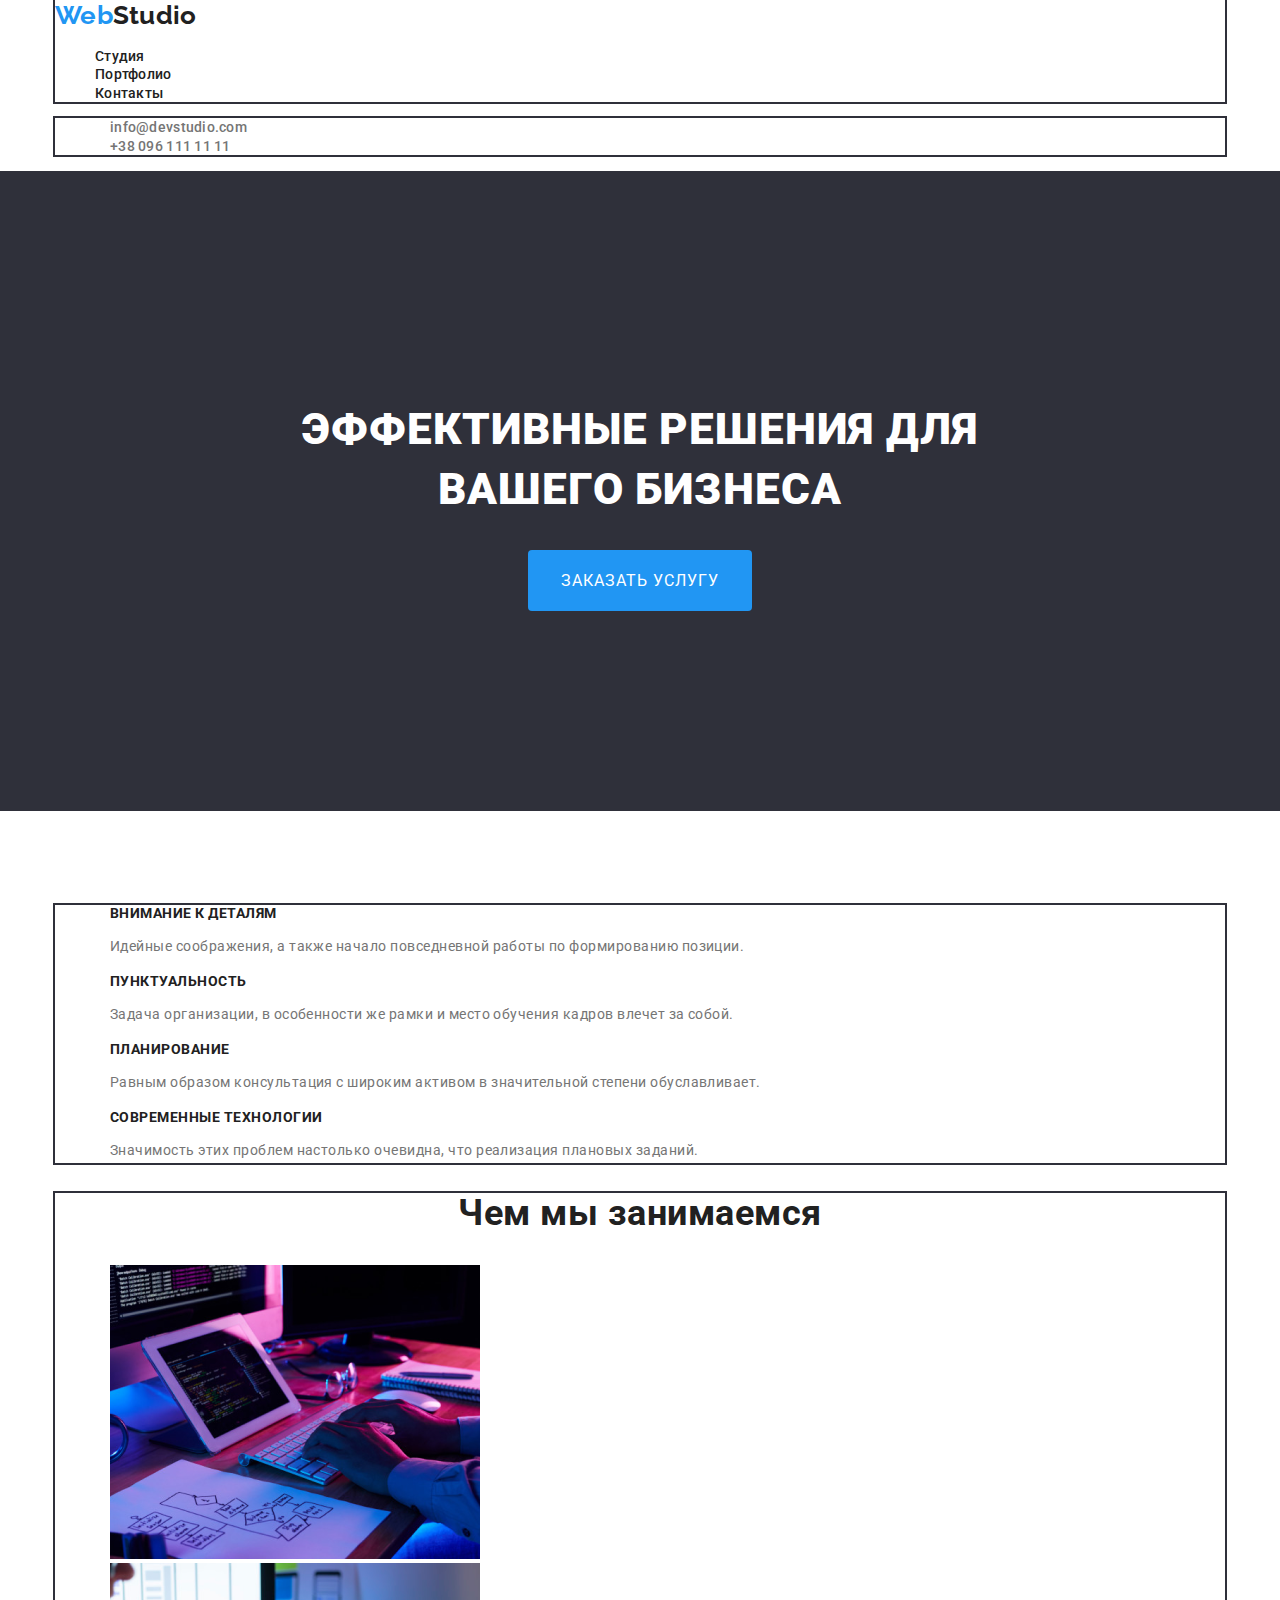
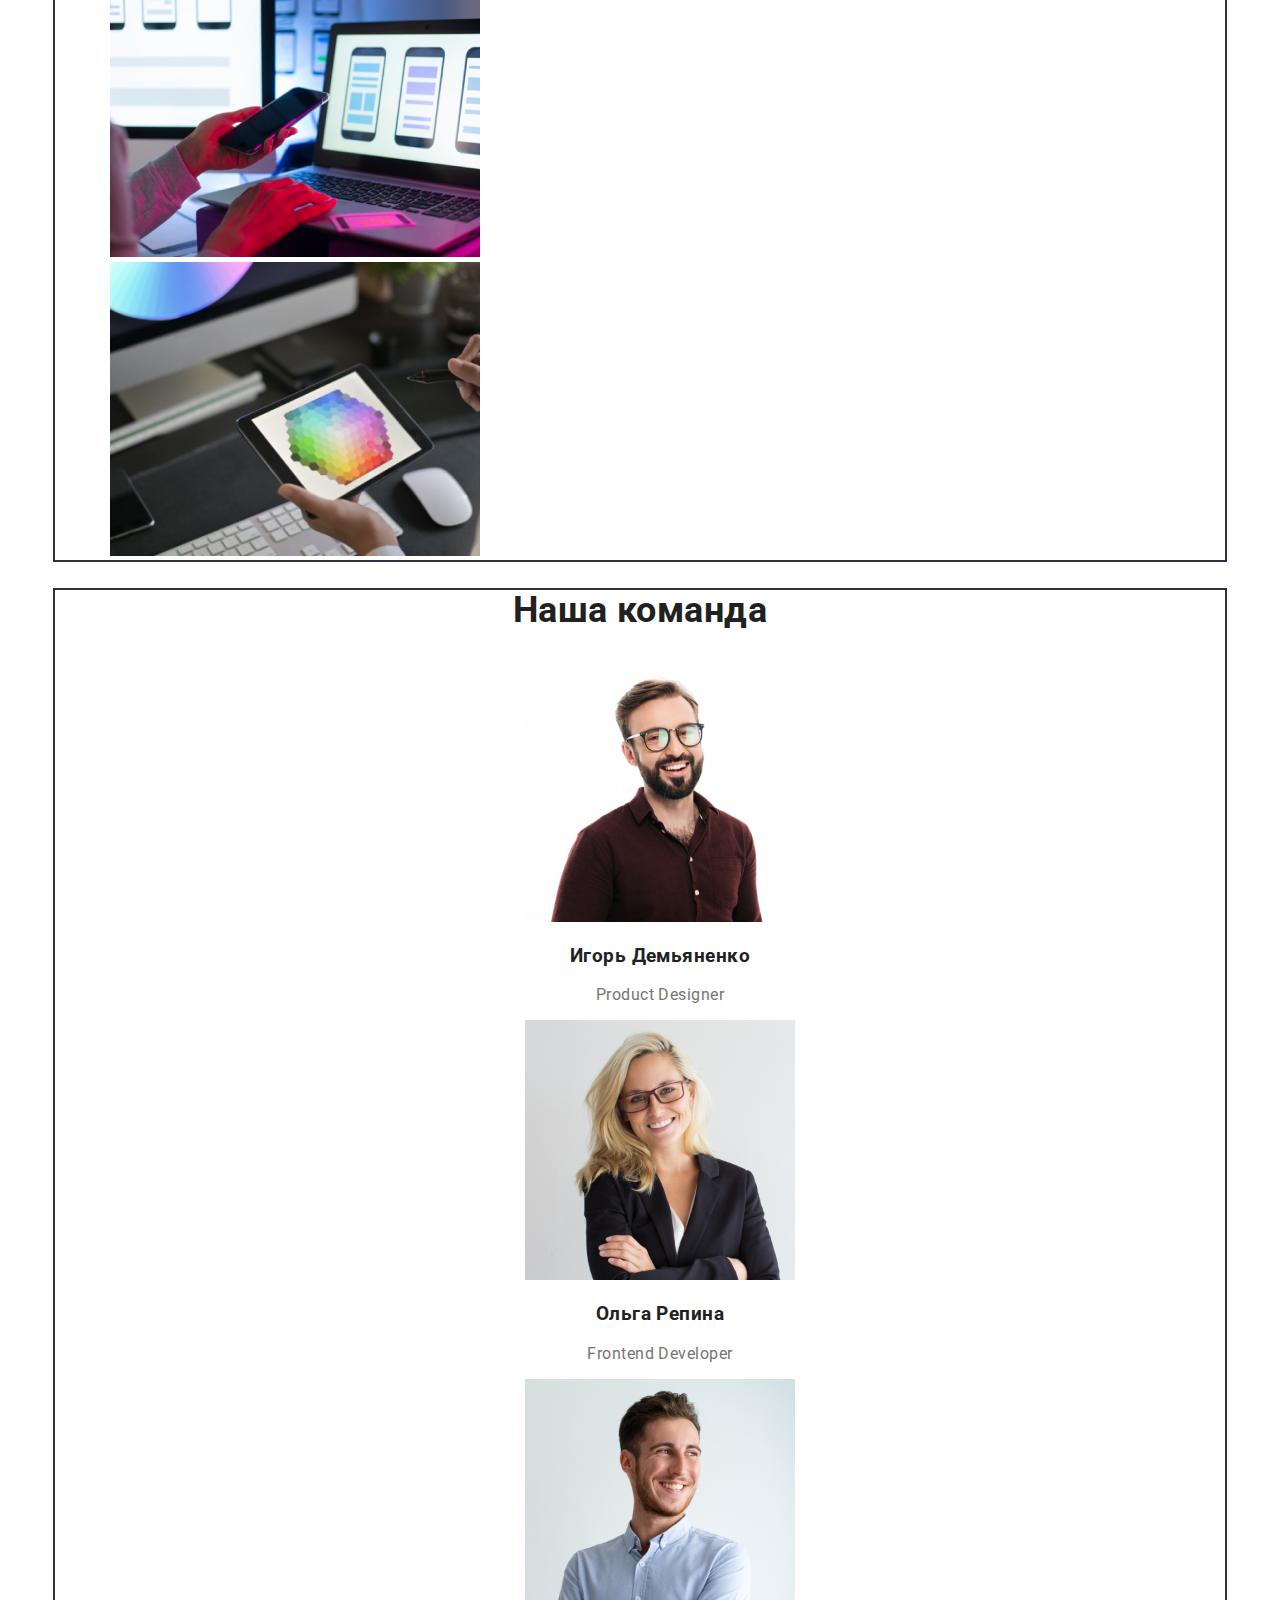
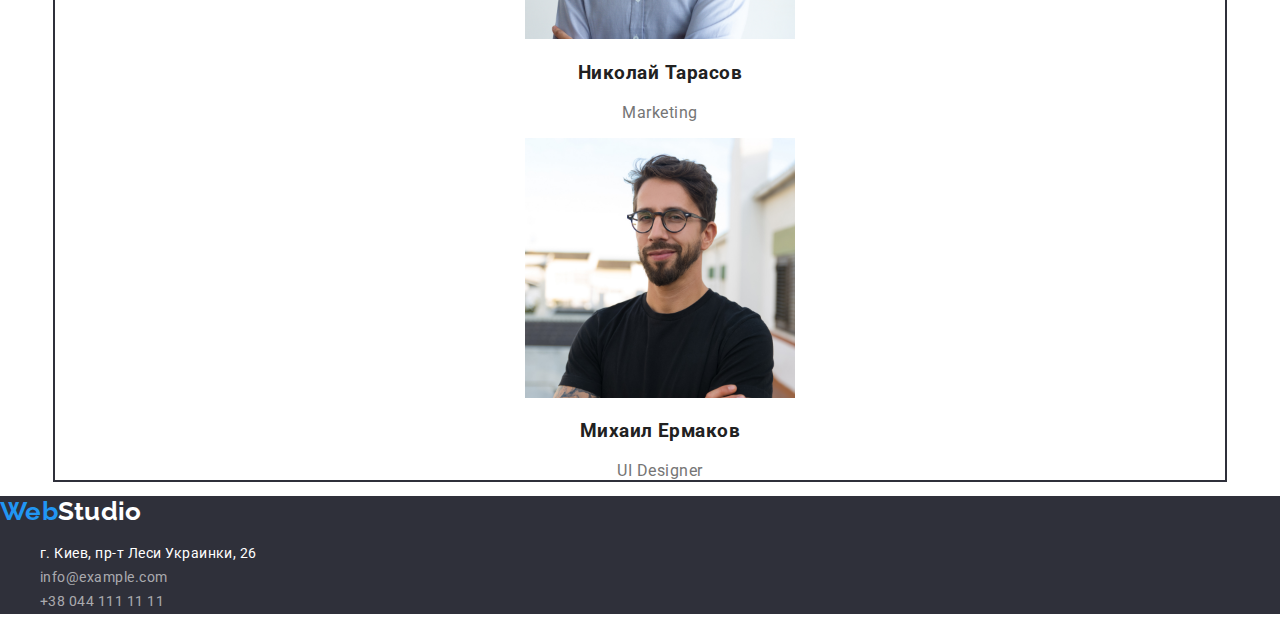
==== index.html @ 7bd79640 "драфт" ====
<!DOCTYPE html>
<html lang="ru">

<head>
  <meta charset="UTF-8" />
  <meta name="viewport" content="width=device-width, initial-scale=1.0" />
  <title>Main</title>
  <link href="https://fonts.googleapis.com/css2?family=Roboto:wght@400;500;700;900&display=swap" rel="stylesheet">
  <link href="https://fonts.googleapis.com/css2?family=Raleway:wght@700&display=swap" rel="stylesheet">
  <link rel="stylesheet"
    href="https://cdnjs.cloudflare.com/ajax/libs/modern-normalize/0.6.0/modern-normalize.min.css" />
  <link rel="stylesheet" href="./css/styles.css">
</head>

<body>
  <header>
    <nav class="header container">
      <a href="./index.html" class="link"><span class="logo">Web</span><span class="logo black-logo">Studio</span></a>
      <ul class="list">
        <li><a href="#Studio" class="link head-link">Студия</a></li>
        <li><a href="./Studio.html" class="link head-link">Портфолио</a></li>
        <li><a href="#Team" class="link head-link">Контакты</a></li>
      </ul>
    </nav>
    <!-- Контакты не входят в nav -->
    <div class="container">
      <ul class=" list">
        <li>
          <a href="mailto:info@devstudio.com" class="link address-link">info@devstudio.com</a>
        </li>
        <li>
          <a href="tel:+380961111111" class="link address-link">+38 096 111 11 11</a>
        </li>
      </ul>
    </div>

  </header>

  <main>

    <!--Герой-->
    <section class="hero">
      <h1 class="hero-title">Эффективные решения для вашего бизнеса </h1>
      <a href="" class="hero-button">Заказать услугу</a>
    </section>

    <!-- Cтудия -->
    <section id="Studio">
      <div class="container">
        <h2 hidden>Студия</h2>
        <ul class="list">
          <li>
            <h3 class="title">Внимание к деталям</h3>
            <p class="description">
              Идейные соображения, а также начало повседневной работы по
              формированию позиции.
            </p>
          </li>
          <li>
            <h3 class="title">Пунктуальность</h3>
            <p class="description">
              Задача организации, в особенности же рамки и место обучения кадров
              влечет за собой.
            </p>
          </li>
          <li>
            <h3 class="title">Планирование</h3>
            <p class="description">
              Равным образом консультация с широким активом в значительной
              степени обуславливает.
            </p>
          </li>
          <li>
            <h3 class="title">Современные технологии</h3>
            <p class="description">
              Значимость этих проблем настолько очевидна, что реализация
              плановых заданий.
            </p>
          </li>
        </ul>
      </div>
    </section>

    <!--Секция о нас-->
    <section id="Portfolio">
      <div class="container">
        <h2 class="section-title">Чем мы занимаемся</h2>
        <ul class="list">
          <li>
            <img src="./images/services/img-1.png" width="370" height="294" alt="Разметка" />
          </li>
          <li>
            <img src="./images/services/img-2.png" width="370" height="294" alt="Дизайн" />
          </li>
          <li>
            <img src="./images/services/img-3.png" width="370" height="294" alt="Подбор цвета" />
          </li>
        </ul>
      </div>
    </section>

    <!--Секция наша команда-->
    <section id="Team">
      <div class="container">
        <h2 class="section-title">Наша команда</h2>
        <ul class="list">
          <li class="team-item">
            <img src="./images/team/img-1.jpg" width="270" height="260" alt="" />
            <h3>Игорь Демьяненко</h3>
            <p class="team-item description">Product Designer</p>
          </li>
          <li class="team-item">
            <img src="./images/team/img-2.jpg" width="270" height="260" alt="" />
            <h3>Ольга Репина</h3>
            <p class="team-item description">Frontend Developer</p>
          </li>
          <li class="team-item">
            <img src="./images/team/img-3.jpg" width="270" height="260" alt="" />
            <h3>Николай Тарасов</h3>
            <p class="team-item description">Marketing</p>
          </li>
          <li class="team-item">
            <img src="./images/team/img-4.jpg" width="270" height="260" alt="" />
            <h3>Михаил Ермаков</h3>
            <p class="team-item description">UI Designer</p>
          </li>
        </ul>
      </div>
    </section>
  </main>
  <!--Секция подвал-->
  <footer class="footer">
    <a href="./Main.html" class="link"> <span class="logo">Web</span><span class="logo white-logo">Studio</span></a>
    <address>
      <ul class="list">
        <li class="footer-address">
          <a href="https://goo.gl/maps/mCpDXbgMNV3ADm6YA" class="footer footer-address" target="blank"
            rel="noopener noreferer">
            г. Киев, пр-т Леси Украинки, 26</a>
        </li>
        <li class="list"><a href="mailto:info@example.com" class="footer footer-contacts">info@example.com</a></li>
        <li class="list"><a href="tel:+380441111111" class="footer footer-contacts  ">+38 044 111 11 11</a></li>
      </ul>
    </address>
  </footer>
</body>

</html>
---- css/styles.css ----
html {
  box-sizing: border-box;
}

/* Используется для рещения всех соответсвий с системами */
*,
*::before,
*::after {
  box-sizing: inherit;
}

:root {
  --primary-text-black: #212121;
  --primary-text-gray: #757575;
  --text-accent: #2196f3;
  --white: #ffffff;
  --address-footer: rgba(255, 255, 255, 0.6);
  --background-hero: #2f303a;
}

body {
  font-family: Roboto;
  font-style: normal;
  font-weight: normal;
  letter-spacing: 0.03em;
  color: var(--primary-text-black);
}

.list {
  list-style: none;
}

.container {
  margin-left: auto;
  margin-right: auto;
  width: 1170px;
  padding-left: 15px;
  padding-right: 15px;
  outline: 2px solid var(--background-hero);
}

.header {
  padding-left: 0;
  padding-right: 0;
}

.logo {
  font-family: Raleway;
  color: var(--text-accent);
  font-weight: 700;
  font-size: 26px;
  line-height: 1.192;
}

.black-logo {
  color: var(--primary-text-black);
}

.white-logo {
  color: var(--white);
}

.link {
  font-weight: 500;
  font-size: 14px;
  line-height: 1.143;
  letter-spacing: 0.02em;
  text-decoration: none;
}

.link:hover,
.link:focus {
  color: var(--text-accent);
}

.head-link {
  color: var(--primary-text-black);
}

.address-link {
  color: var(--primary-text-gray);
}

.hero {
  color: var(--white);
  background-color: var(--background-hero);
  text-align: center;
  letter-spacing: 0.06em;
  text-transform: uppercase;
  margin-bottom: 94px;
  padding: 200px 220px;
  align-items: center;
}

.hero-title {
  font-weight: 900;
  font-size: 44px;
  line-height: 1.36;
}

.hero-button {
  display: inline-block;
  color: var(--white);
  background-color: var(--text-accent);
  font-weight: 700;
  font-size: 16px;
  font: inherit;
  line-height: 1.87;
  text-decoration: none;
  list-style-type: none;

  border-radius: 4px;
  padding: 15px 32px;
  min-width: 200px;
  border: 1px solid transparent;
}

.title {
  font-weight: 700;
  font-size: 14px;
  line-height: 1.143;
  text-transform: uppercase;
  color: var(--primary-text-black);
}

.section-title {
  font-weight: 700;
  font-size: 36px;
  line-height: 1.166;
  text-align: center;
  color: var(--primary-text-black);
}

.description {
  font-size: 14px;
  line-height: 1.71;
  color: var(--primary-text-gray);
}

.team-item {
  font-weight: 500;
  font-size: 16px;
  line-height: 1.187;

  text-align: center;
  color: var(--primary-text-black);
}

.team-item .description {
  font-weight: normal;
  color: var(--primary-text-gray);
}

.footer {
  font-size: 14px;
  line-height: 1.71;
  background-color: var(--background-hero);
  font-style: normal;
}

.footer-address {
  color: var(--white);
  text-decoration: none;
}

.footer-contacts {
  color: rgba(255, 255, 255, 0.6);
  text-decoration: none;
}
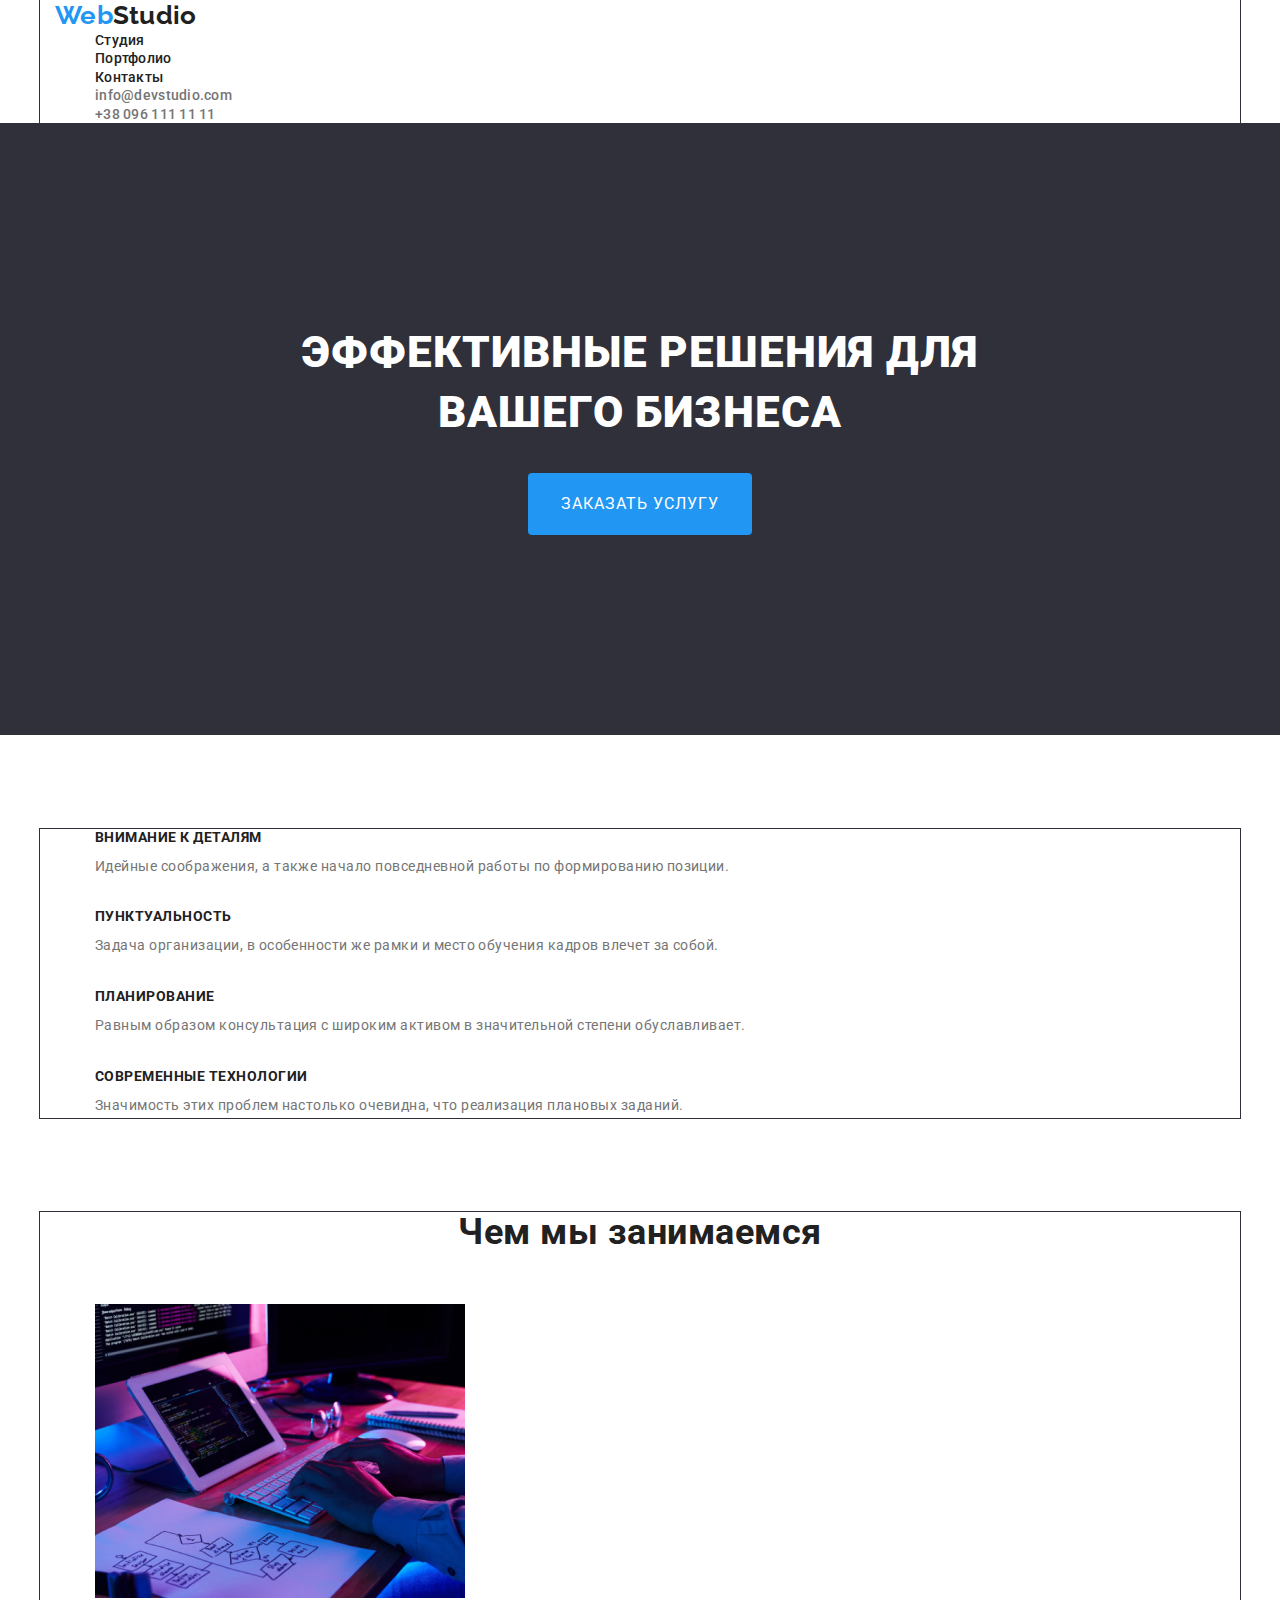
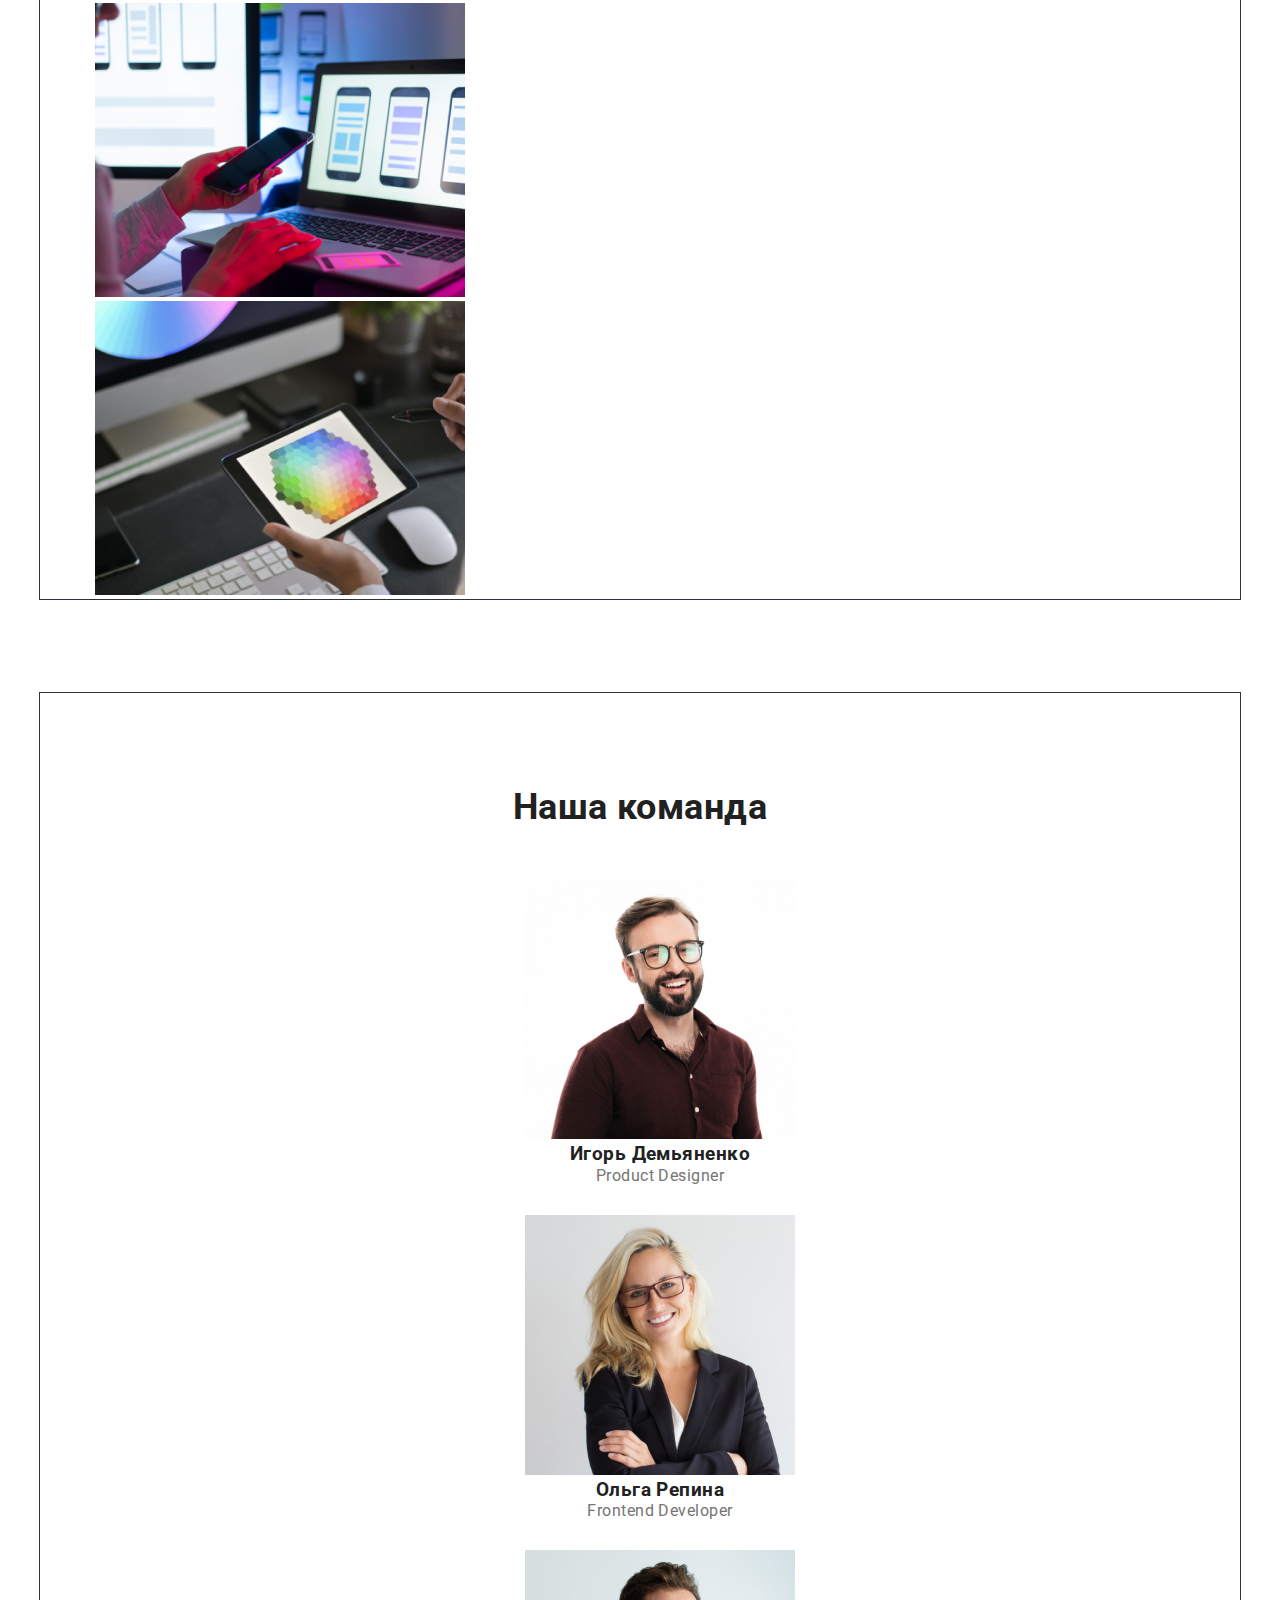
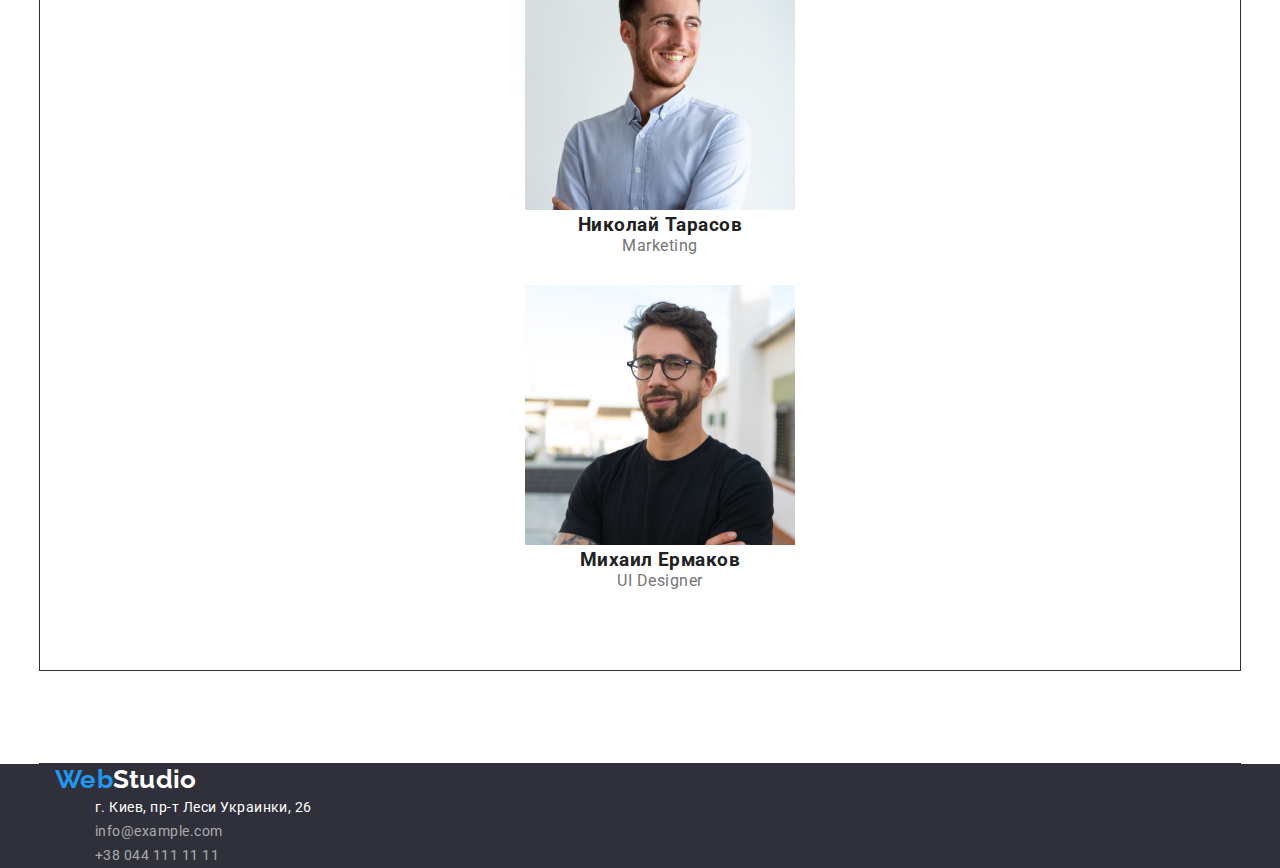
==== commit f30f5853: "блоки" ====
--- a/index.html
+++ b/index.html
@@ -5,8 +5,10 @@
   <meta charset="UTF-8" />
   <meta name="viewport" content="width=device-width, initial-scale=1.0" />
   <title>Main</title>
+
   <link href="https://fonts.googleapis.com/css2?family=Roboto:wght@400;500;700;900&display=swap" rel="stylesheet">
   <link href="https://fonts.googleapis.com/css2?family=Raleway:wght@700&display=swap" rel="stylesheet">
+
   <link rel="stylesheet"
     href="https://cdnjs.cloudflare.com/ajax/libs/modern-normalize/0.6.0/modern-normalize.min.css" />
   <link rel="stylesheet" href="./css/styles.css">
@@ -14,16 +16,15 @@
 
 <body>
   <header>
-    <nav class="header container">
-      <a href="./index.html" class="link"><span class="logo">Web</span><span class="logo black-logo">Studio</span></a>
-      <ul class="list">
-        <li><a href="#Studio" class="link head-link">Студия</a></li>
-        <li><a href="./Studio.html" class="link head-link">Портфолио</a></li>
-        <li><a href="#Team" class="link head-link">Контакты</a></li>
-      </ul>
-    </nav>
-    <!-- Контакты не входят в nav -->
     <div class="container">
+      <nav>
+        <a href="./index.html" class="link"><span class="logo">Web</span><span class="logo black-logo">Studio</span></a>
+        <ul class="list">
+          <li><a href="#Studio" class="link head-link">Студия</a></li>
+          <li><a href="./Studio.html" class="link head-link">Портфолио</a></li>
+          <li><a href="#Team" class="link head-link">Контакты</a></li>
+        </ul>
+      </nav>
       <ul class=" list">
         <li>
           <a href="mailto:info@devstudio.com" class="link address-link">info@devstudio.com</a>
@@ -33,44 +34,42 @@
         </li>
       </ul>
     </div>
-
   </header>
-
   <main>
 
     <!--Герой-->
-    <section class="hero">
+    <section class="section hero">
       <h1 class="hero-title">Эффективные решения для вашего бизнеса </h1>
       <a href="" class="hero-button">Заказать услугу</a>
     </section>
 
-    <!-- Cтудия -->
-    <section id="Studio">
+    <!-- Преимущства -->
+    <section id="Studio" class="section">
       <div class="container">
         <h2 hidden>Студия</h2>
         <ul class="list">
-          <li>
+          <li class="feature">
             <h3 class="title">Внимание к деталям</h3>
             <p class="description">
               Идейные соображения, а также начало повседневной работы по
               формированию позиции.
             </p>
           </li>
-          <li>
+          <li class="feature">
             <h3 class="title">Пунктуальность</h3>
             <p class="description">
               Задача организации, в особенности же рамки и место обучения кадров
               влечет за собой.
             </p>
           </li>
-          <li>
+          <li class="feature">
             <h3 class="title">Планирование</h3>
             <p class="description">
               Равным образом консультация с широким активом в значительной
               степени обуславливает.
             </p>
           </li>
-          <li>
+          <li class="feature">
             <h3 class="title">Современные технологии</h3>
             <p class="description">
               Значимость этих проблем настолько очевидна, что реализация
@@ -82,7 +81,7 @@
     </section>
 
     <!--Секция о нас-->
-    <section id="Portfolio">
+    <section id="Portfolio" class="section">
       <div class="container">
         <h2 class="section-title">Чем мы занимаемся</h2>
         <ul class="list">
@@ -100,10 +99,10 @@
     </section>
 
     <!--Секция наша команда-->
-    <section id="Team">
+    <section id="Team" class="section">
       <div class="container">
-        <h2 class="section-title">Наша команда</h2>
-        <ul class="list">
+        <h2 class="section-title team">Наша команда</h2>
+        <ul class="team-padding list">
           <li class="team-item">
             <img src="./images/team/img-1.jpg" width="270" height="260" alt="" />
             <h3>Игорь Демьяненко</h3>
@@ -130,18 +129,20 @@
   </main>
   <!--Секция подвал-->
   <footer class="footer">
-    <a href="./Main.html" class="link"> <span class="logo">Web</span><span class="logo white-logo">Studio</span></a>
-    <address>
-      <ul class="list">
-        <li class="footer-address">
-          <a href="https://goo.gl/maps/mCpDXbgMNV3ADm6YA" class="footer footer-address" target="blank"
-            rel="noopener noreferer">
-            г. Киев, пр-т Леси Украинки, 26</a>
-        </li>
-        <li class="list"><a href="mailto:info@example.com" class="footer footer-contacts">info@example.com</a></li>
-        <li class="list"><a href="tel:+380441111111" class="footer footer-contacts  ">+38 044 111 11 11</a></li>
-      </ul>
-    </address>
+    <div class="container">
+      <a href="./Main.html" class="link"> <span class="logo">Web</span><span class="logo white-logo">Studio</span></a>
+      <address>
+        <ul class="list">
+          <li class="footer-address">
+            <a href="https://goo.gl/maps/mCpDXbgMNV3ADm6YA" class="footer footer-address" target="blank"
+              rel="noopener noreferer">
+              г. Киев, пр-т Леси Украинки, 26</a>
+          </li>
+          <li class="list"><a href="mailto:info@example.com" class="footer footer-contacts">info@example.com</a></li>
+          <li class="list"><a href="tel:+380441111111" class="footer footer-contacts  ">+38 044 111 11 11</a></li>
+        </ul>
+      </address>
+    </div>
   </footer>
 </body>
 
--- a/css/styles.css
+++ b/css/styles.css
@@ -2,11 +2,22 @@
   box-sizing: border-box;
 }
 
-/* Используется для рещения всех соответсвий с системами */
 *,
 *::before,
 *::after {
   box-sizing: inherit;
+}
+
+h1,
+h2,
+h3,
+h4,
+h5,
+h6,
+ul,
+p,
+li {
+  margin: 0;
 }
 
 :root {
@@ -33,10 +44,10 @@
 .container {
   margin-left: auto;
   margin-right: auto;
-  width: 1170px;
+  width: 1200px;
   padding-left: 15px;
   padding-right: 15px;
-  outline: 2px solid var(--background-hero);
+  outline: 1px solid var(--background-hero);
 }
 
 .header {
@@ -79,6 +90,10 @@
 
 .address-link {
   color: var(--primary-text-gray);
+}
+
+.section {
+  margin-bottom: 94px;
 }
 
 .hero {
@@ -87,7 +102,6 @@
   text-align: center;
   letter-spacing: 0.06em;
   text-transform: uppercase;
-  margin-bottom: 94px;
   padding: 200px 220px;
   align-items: center;
 }
@@ -96,6 +110,7 @@
   font-weight: 900;
   font-size: 44px;
   line-height: 1.36;
+  margin-bottom: 30px;
 }
 
 .hero-button {
@@ -115,12 +130,41 @@
   border: 1px solid transparent;
 }
 
+/* Преимущества */
+
+.feature {
+  margin-bottom: 30px;
+}
+
+/* .feature-list {
+  display: flex;
+  flex-wrap: wrap;
+  margin: -40px -75px;
+}
+
+.feature-list .item {
+  width: 625px;
+  margin: 40px 75px;
+}
+
+.feature-list .title,
+.work-list .title {
+  margin-top: 0;
+  margin-bottom: 24px;
+  color: var(--title-text-color);
+
+  font-weight: 700;
+  font-size: 24px;
+  line-height: 1.5;
+} */
+
 .title {
   font-weight: 700;
   font-size: 14px;
   line-height: 1.143;
   text-transform: uppercase;
   color: var(--primary-text-black);
+  padding-bottom: 10px;
 }
 
 .section-title {
@@ -129,12 +173,22 @@
   line-height: 1.166;
   text-align: center;
   color: var(--primary-text-black);
+  margin-bottom: 50px;
 }
 
 .description {
   font-size: 14px;
   line-height: 1.71;
   color: var(--primary-text-gray);
+}
+
+/* Team */
+.team {
+  padding-top: 94px;
+}
+
+.team-padding {
+  padding-bottom: 50px;
 }
 
 .team-item {
@@ -144,6 +198,7 @@
 
   text-align: center;
   color: var(--primary-text-black);
+  margin-bottom: 30px;
 }
 
 .team-item .description {
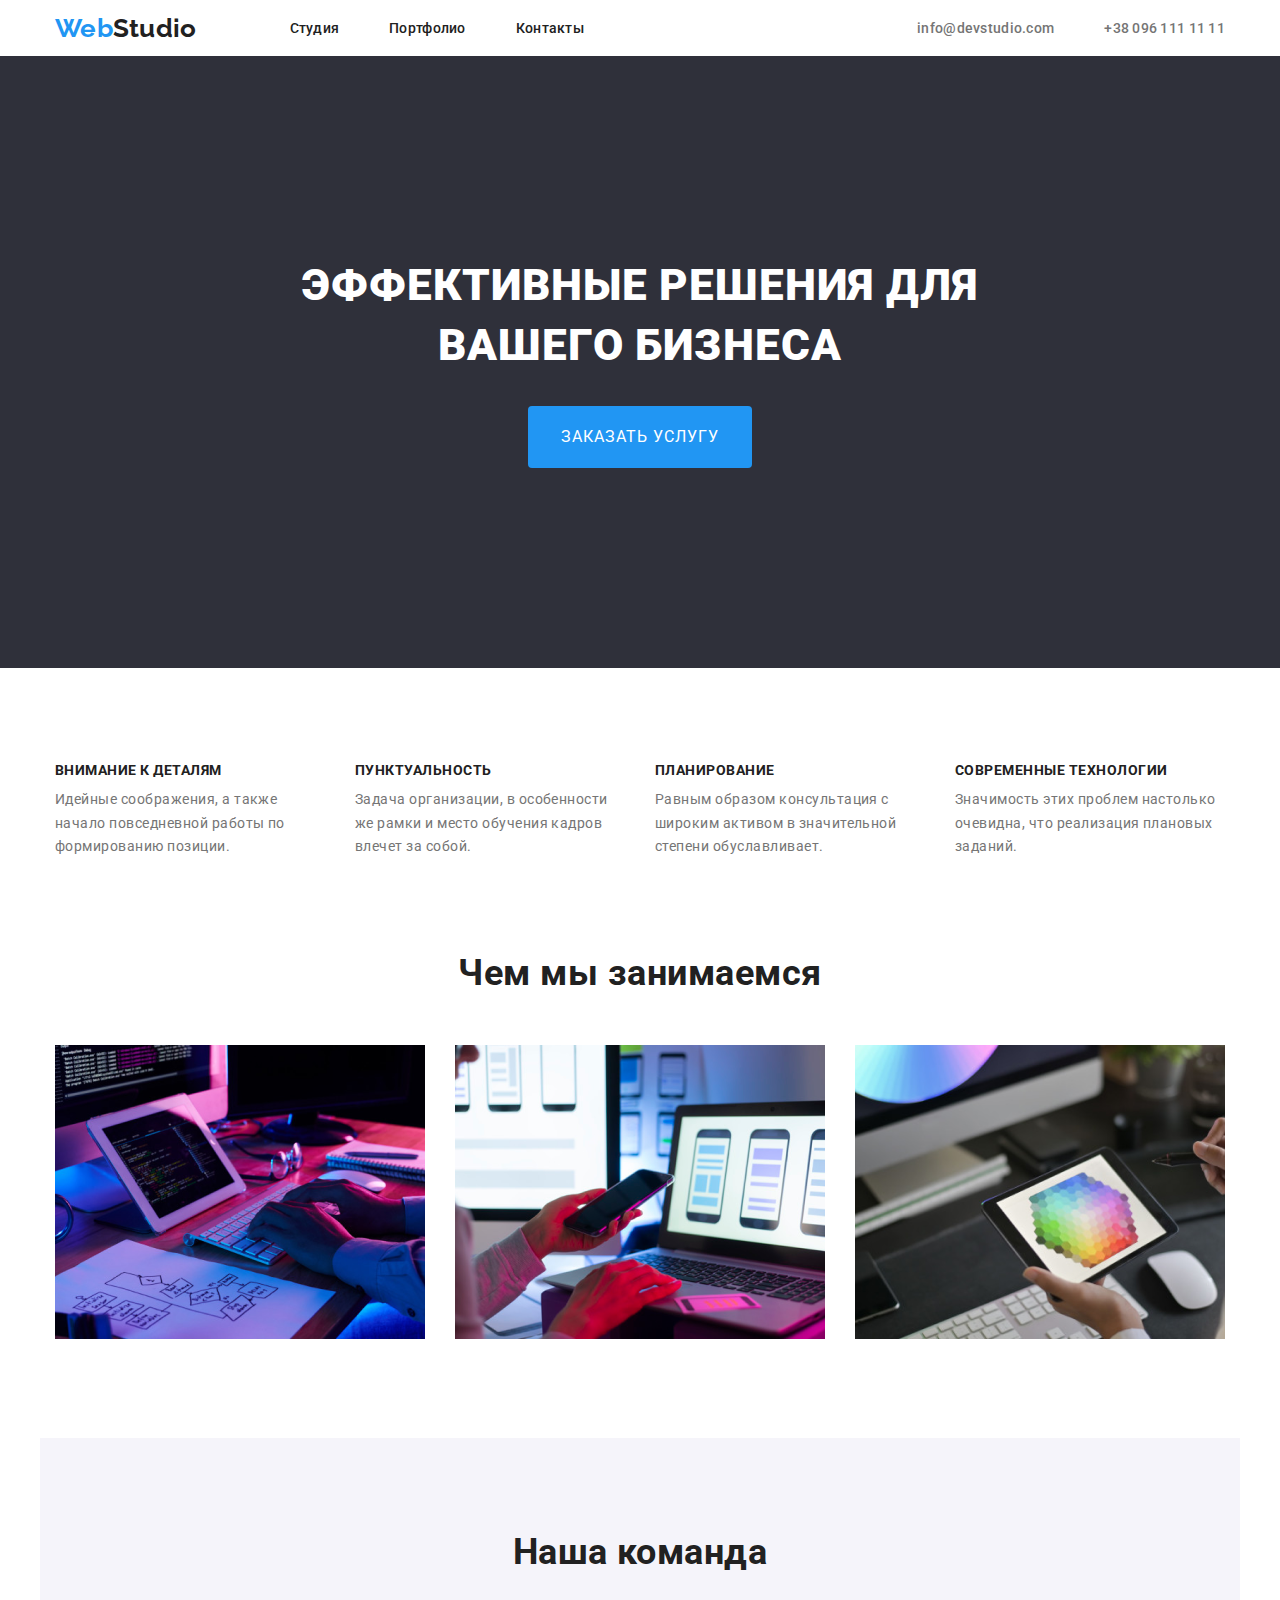
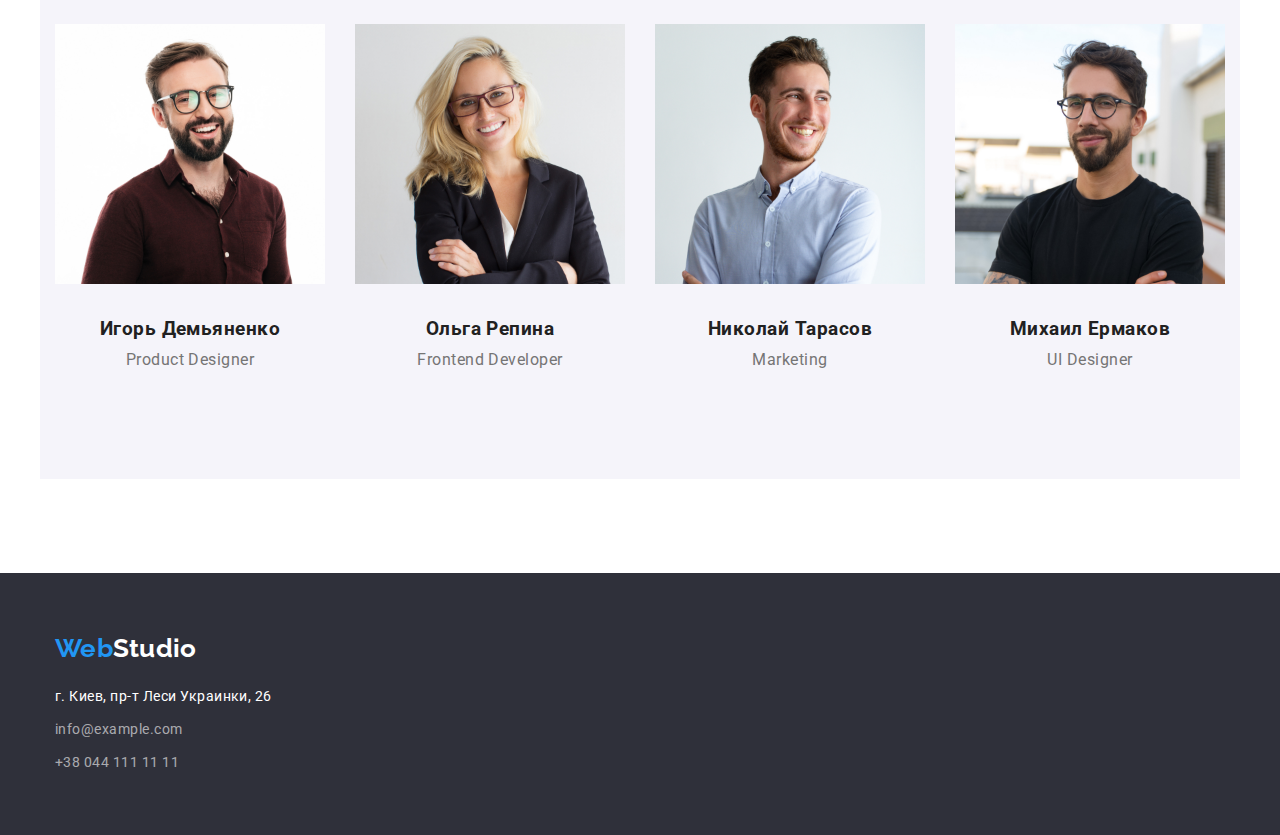
==== commit d60ee1d7: "Студия" ====
--- a/index.html
+++ b/index.html
@@ -16,20 +16,21 @@
 
 <body>
   <header>
-    <div class="container">
+    <div class="container main-nav">
       <nav>
-        <a href="./index.html" class="link"><span class="logo">Web</span><span class="logo black-logo">Studio</span></a>
-        <ul class="list">
-          <li><a href="#Studio" class="link head-link">Студия</a></li>
-          <li><a href="./Studio.html" class="link head-link">Портфолио</a></li>
-          <li><a href="#Team" class="link head-link">Контакты</a></li>
+        <ul class="site-nav list">
+          <li><a href="./index.html" class="link item"><span class="logo">Web</span><span
+                class="logo black-logo">Studio</span></a></li>
+          <li class="item"><a href="#Studio" class="link head-link">Студия</a></li>
+          <li class="item"><a href="./Studio.html" class="link head-link">Портфолио</a></li>
+          <li class="item"><a href="#Team" class="link head-link">Контакты</a></li>
         </ul>
       </nav>
-      <ul class=" list">
-        <li>
+      <ul class="contacts-nav list">
+        <li class="item">
           <a href="mailto:info@devstudio.com" class="link address-link">info@devstudio.com</a>
         </li>
-        <li>
+        <li class="item">
           <a href="tel:+380961111111" class="link address-link">+38 096 111 11 11</a>
         </li>
       </ul>
@@ -47,29 +48,29 @@
     <section id="Studio" class="section">
       <div class="container">
         <h2 hidden>Студия</h2>
-        <ul class="list">
-          <li class="feature">
+        <ul class="feature-list list">
+          <li class="item">
             <h3 class="title">Внимание к деталям</h3>
             <p class="description">
               Идейные соображения, а также начало повседневной работы по
               формированию позиции.
             </p>
           </li>
-          <li class="feature">
+          <li class="item">
             <h3 class="title">Пунктуальность</h3>
             <p class="description">
               Задача организации, в особенности же рамки и место обучения кадров
               влечет за собой.
             </p>
           </li>
-          <li class="feature">
+          <li class="item">
             <h3 class="title">Планирование</h3>
             <p class="description">
               Равным образом консультация с широким активом в значительной
               степени обуславливает.
             </p>
           </li>
-          <li class="feature">
+          <li class="item">
             <h3 class="title">Современные технологии</h3>
             <p class="description">
               Значимость этих проблем настолько очевидна, что реализация
@@ -84,14 +85,14 @@
     <section id="Portfolio" class="section">
       <div class="container">
         <h2 class="section-title">Чем мы занимаемся</h2>
-        <ul class="list">
-          <li>
+        <ul class="portfolio list">
+          <li class="item">
             <img src="./images/services/img-1.png" width="370" height="294" alt="Разметка" />
           </li>
-          <li>
+          <li class="item">
             <img src="./images/services/img-2.png" width="370" height="294" alt="Дизайн" />
           </li>
-          <li>
+          <li class="item">
             <img src="./images/services/img-3.png" width="370" height="294" alt="Подбор цвета" />
           </li>
         </ul>
@@ -100,27 +101,27 @@
 
     <!--Секция наша команда-->
     <section id="Team" class="section">
-      <div class="container">
+      <div class="container background-team">
         <h2 class="section-title team">Наша команда</h2>
         <ul class="team-padding list">
           <li class="team-item">
             <img src="./images/team/img-1.jpg" width="270" height="260" alt="" />
-            <h3>Игорь Демьяненко</h3>
+            <h3 class="team-name">Игорь Демьяненко</h3>
             <p class="team-item description">Product Designer</p>
           </li>
           <li class="team-item">
             <img src="./images/team/img-2.jpg" width="270" height="260" alt="" />
-            <h3>Ольга Репина</h3>
+            <h3 class="team-name">Ольга Репина</h3>
             <p class="team-item description">Frontend Developer</p>
           </li>
           <li class="team-item">
             <img src="./images/team/img-3.jpg" width="270" height="260" alt="" />
-            <h3>Николай Тарасов</h3>
+            <h3 class="team-name">Николай Тарасов</h3>
             <p class="team-item description">Marketing</p>
           </li>
           <li class="team-item">
             <img src="./images/team/img-4.jpg" width="270" height="260" alt="" />
-            <h3>Михаил Ермаков</h3>
+            <h3 class="team-name">Михаил Ермаков</h3>
             <p class="team-item description">UI Designer</p>
           </li>
         </ul>
@@ -129,17 +130,18 @@
   </main>
   <!--Секция подвал-->
   <footer class="footer">
-    <div class="container">
-      <a href="./Main.html" class="link"> <span class="logo">Web</span><span class="logo white-logo">Studio</span></a>
+    <div class="div-footer container">
+      <a href="./index.html" class="link"> <span class="logo">Web</span><span class="logo white-logo">Studio</span></a>
       <address>
-        <ul class="list">
-          <li class="footer-address">
+        <ul class="footer-address list">
+          <li class="item">
             <a href="https://goo.gl/maps/mCpDXbgMNV3ADm6YA" class="footer footer-address" target="blank"
               rel="noopener noreferer">
               г. Киев, пр-т Леси Украинки, 26</a>
           </li>
-          <li class="list"><a href="mailto:info@example.com" class="footer footer-contacts">info@example.com</a></li>
-          <li class="list"><a href="tel:+380441111111" class="footer footer-contacts  ">+38 044 111 11 11</a></li>
+          <li class="item"><a href="mailto:info@example.com" class="footer footer-contacts">info@example.com</a></li>
+          <li class="item"><a href="tel:+380441111111" class="footer footer-contacts  ">+38 044 111 11
+              11</a></li>
         </ul>
       </address>
     </div>
--- a/css/styles.css
+++ b/css/styles.css
@@ -27,6 +27,7 @@
   --white: #ffffff;
   --address-footer: rgba(255, 255, 255, 0.6);
   --background-hero: #2f303a;
+  --background-team: #f5f4fa;
 }
 
 body {
@@ -39,6 +40,8 @@
 
 .list {
   list-style: none;
+  padding: 0;
+  margin: 0;
 }
 
 .container {
@@ -47,7 +50,37 @@
   width: 1200px;
   padding-left: 15px;
   padding-right: 15px;
-  outline: 1px solid var(--background-hero);
+  /* outline: 1px solid var(--background-hero); */
+}
+
+.main-nav {
+  display: flex;
+  align-items: center;
+}
+
+.site-nav {
+  display: flex;
+  align-items: center;
+}
+
+/* только первый */
+.site-nav .item:first-child {
+  margin-right: 93px;
+}
+
+/* всем кроме последнего */
+.site-nav .item:not(:last-child) {
+  margin-right: 50px;
+}
+
+.contacts-nav {
+  display: flex;
+  margin-left: auto;
+}
+
+/* всем кроме первого  */
+.contacts-nav .item + .item {
+  margin-left: 50px;
 }
 
 .header {
@@ -85,6 +118,10 @@
 }
 
 .head-link {
+  display: block;
+  padding-top: 20px;
+  padding-bottom: 20px;
+
   color: var(--primary-text-black);
 }
 
@@ -136,27 +173,17 @@
   margin-bottom: 30px;
 }
 
-/* .feature-list {
-  display: flex;
-  flex-wrap: wrap;
-  margin: -40px -75px;
+.feature-list {
+  display: flex;
 }
 
 .feature-list .item {
-  width: 625px;
-  margin: 40px 75px;
-}
-
-.feature-list .title,
-.work-list .title {
-  margin-top: 0;
-  margin-bottom: 24px;
-  color: var(--title-text-color);
-
-  font-weight: 700;
-  font-size: 24px;
-  line-height: 1.5;
-} */
+  width: 270px;
+}
+
+.feature-list .item:not(:last-child) {
+  margin-right: 30px;
+}
 
 .title {
   font-weight: 700;
@@ -167,6 +194,13 @@
   padding-bottom: 10px;
 }
 
+.description {
+  font-size: 14px;
+  line-height: 1.71;
+  color: var(--primary-text-gray);
+}
+
+/* Portfolio */
 .section-title {
   font-weight: 700;
   font-size: 36px;
@@ -176,10 +210,12 @@
   margin-bottom: 50px;
 }
 
-.description {
-  font-size: 14px;
-  line-height: 1.71;
-  color: var(--primary-text-gray);
+.portfolio {
+  display: flex;
+}
+
+.portfolio .item:not(:last-child) {
+  margin-right: 30px;
 }
 
 /* Team */
@@ -187,7 +223,12 @@
   padding-top: 94px;
 }
 
+.background-team {
+  background-color: var(--background-team);
+}
+
 .team-padding {
+  display: flex;
   padding-bottom: 50px;
 }
 
@@ -201,21 +242,44 @@
   margin-bottom: 30px;
 }
 
+.team-item:not(:last-child) {
+  margin-right: 30px;
+}
+
+.team-name {
+  margin-top: 30px;
+}
+
 .team-item .description {
   font-weight: normal;
   color: var(--primary-text-gray);
+  margin-top: 10px;
 }
 
 .footer {
+  background-color: var(--background-hero);
+
   font-size: 14px;
   line-height: 1.71;
-  background-color: var(--background-hero);
   font-style: normal;
 }
 
+.div-footer {
+  padding-top: 60px;
+  padding-bottom: 60px;
+}
+
 .footer-address {
   color: var(--white);
   text-decoration: none;
+}
+
+.footer-address .item:not(:last-child) {
+  margin-bottom: 9px;
+}
+
+.footer-address .item:first-child {
+  margin-top: 20px;
 }
 
 .footer-contacts {
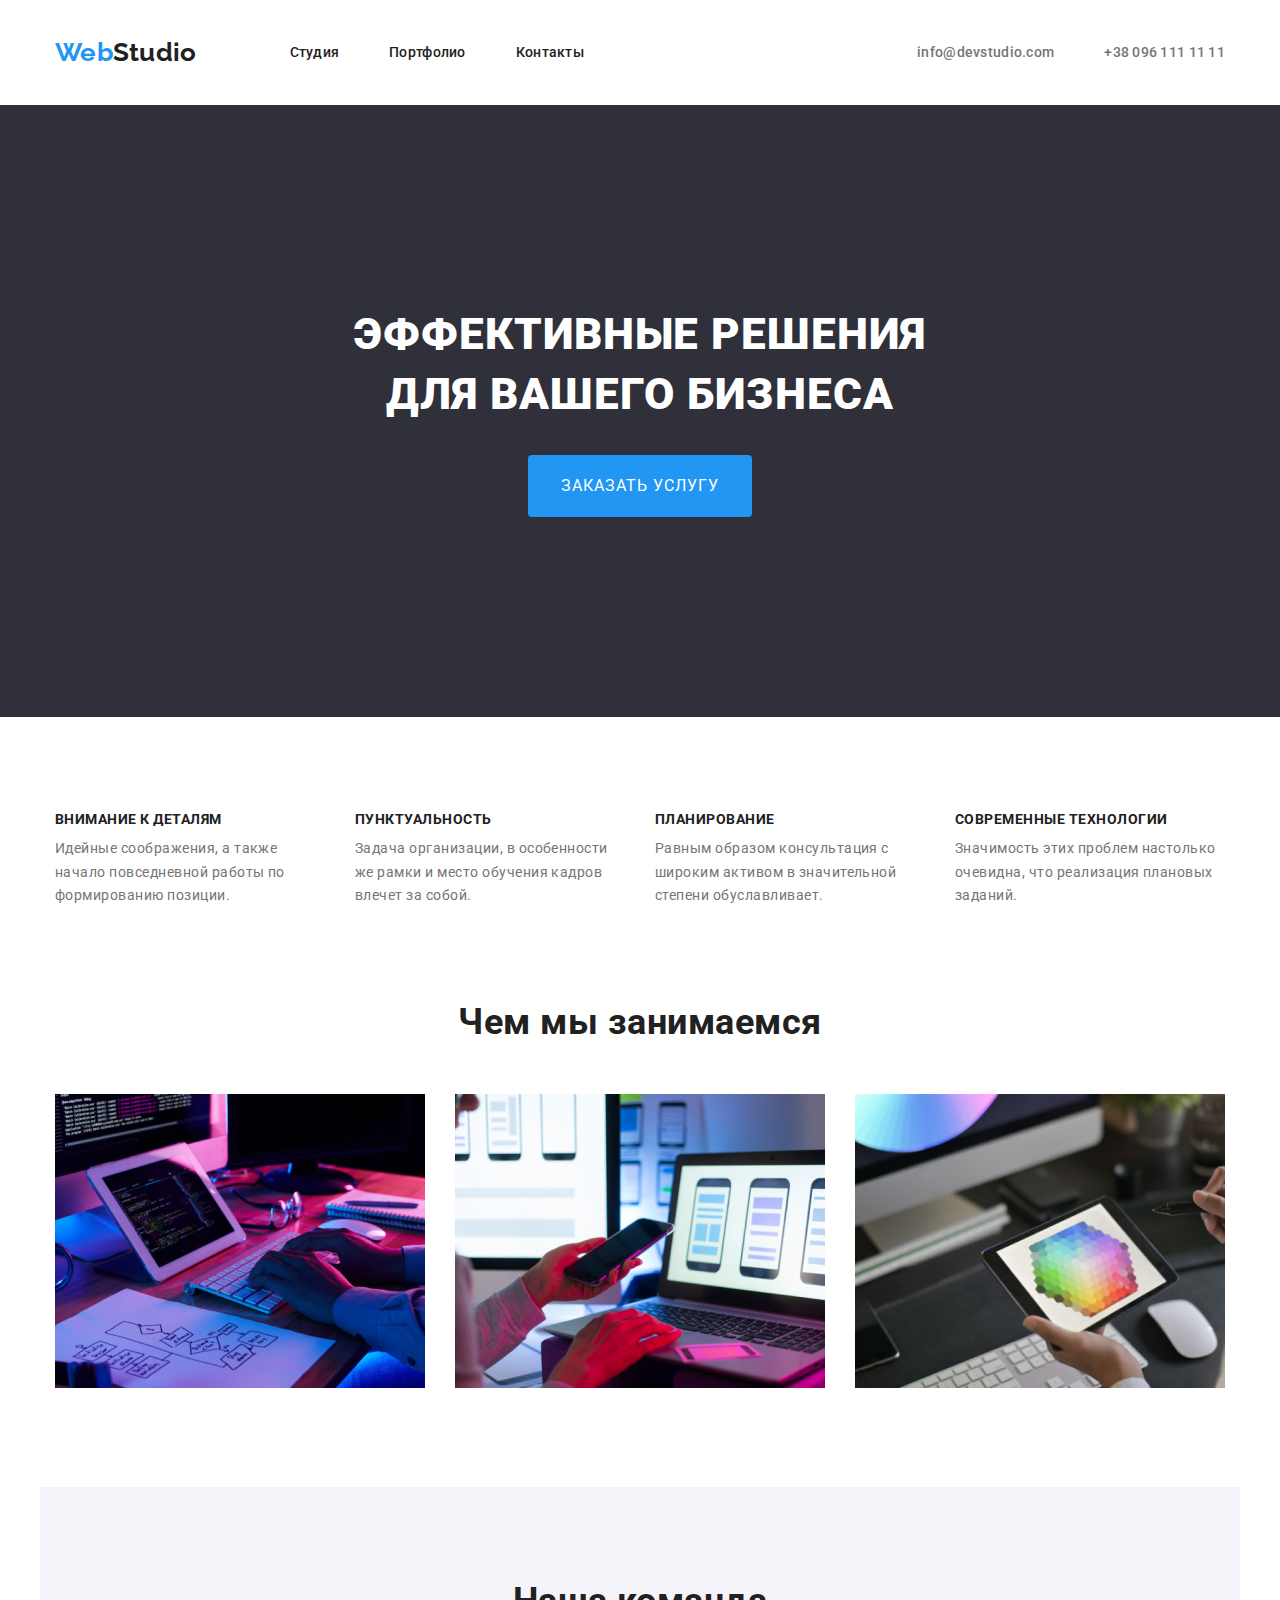
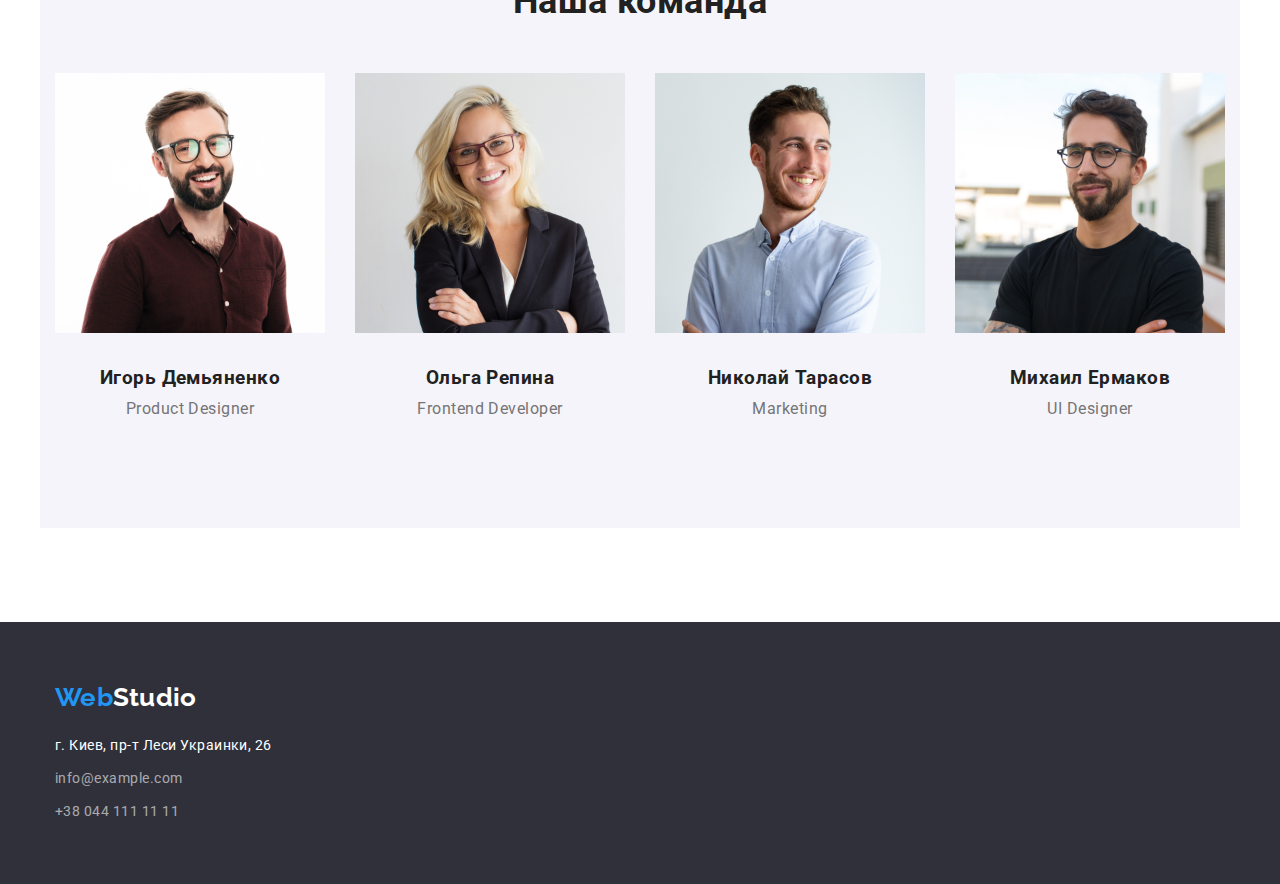
==== commit be5c37cb: "Исправленная версия" ====
--- a/index.html
+++ b/index.html
@@ -4,18 +4,18 @@
 <head>
   <meta charset="UTF-8" />
   <meta name="viewport" content="width=device-width, initial-scale=1.0" />
-  <title>Main</title>
+  <title>Главная</title>
 
   <link href="https://fonts.googleapis.com/css2?family=Roboto:wght@400;500;700;900&display=swap" rel="stylesheet">
   <link href="https://fonts.googleapis.com/css2?family=Raleway:wght@700&display=swap" rel="stylesheet">
 
   <link rel="stylesheet"
-    href="https://cdnjs.cloudflare.com/ajax/libs/modern-normalize/0.6.0/modern-normalize.min.css" />
+    href="https://cdnjs.cloudflare.com/ajax/libs/modern-normalize/1.0.0/modern-normalize.min.css" />
   <link rel="stylesheet" href="./css/styles.css">
 </head>
 
 <body>
-  <header>
+  <header class="header">
     <div class="container main-nav">
       <nav>
         <ul class="site-nav list">
@@ -40,7 +40,7 @@
 
     <!--Герой-->
     <section class="section hero">
-      <h1 class="hero-title">Эффективные решения для вашего бизнеса </h1>
+      <h1 class="hero-title">Эффективные решения <br> для вашего бизнеса </h1>
       <a href="" class="hero-button">Заказать услугу</a>
     </section>
 
@@ -131,7 +131,8 @@
   <!--Секция подвал-->
   <footer class="footer">
     <div class="div-footer container">
-      <a href="./index.html" class="link"> <span class="logo">Web</span><span class="logo white-logo">Studio</span></a>
+      <a href="./index.html" class="link item"> <span class="logo">Web</span><span
+          class="logo white-logo">Studio</span></a>
       <address>
         <ul class="footer-address list">
           <li class="item">
--- a/css/styles.css
+++ b/css/styles.css
@@ -18,6 +18,7 @@
 p,
 li {
   margin: 0;
+  padding: 0;
 }
 
 :root {
@@ -86,6 +87,8 @@
 .header {
   padding-left: 0;
   padding-right: 0;
+  padding-top: 24px;
+  padding-bottom: 25px;
 }
 
 .logo {
@@ -233,13 +236,14 @@
 }
 
 .team-item {
+  flex-basis: (100% /4 -30px);
+  margin-bottom: 30px;
   font-weight: 500;
   font-size: 16px;
   line-height: 1.187;
 
   text-align: center;
   color: var(--primary-text-black);
-  margin-bottom: 30px;
 }
 
 .team-item:not(:last-child) {
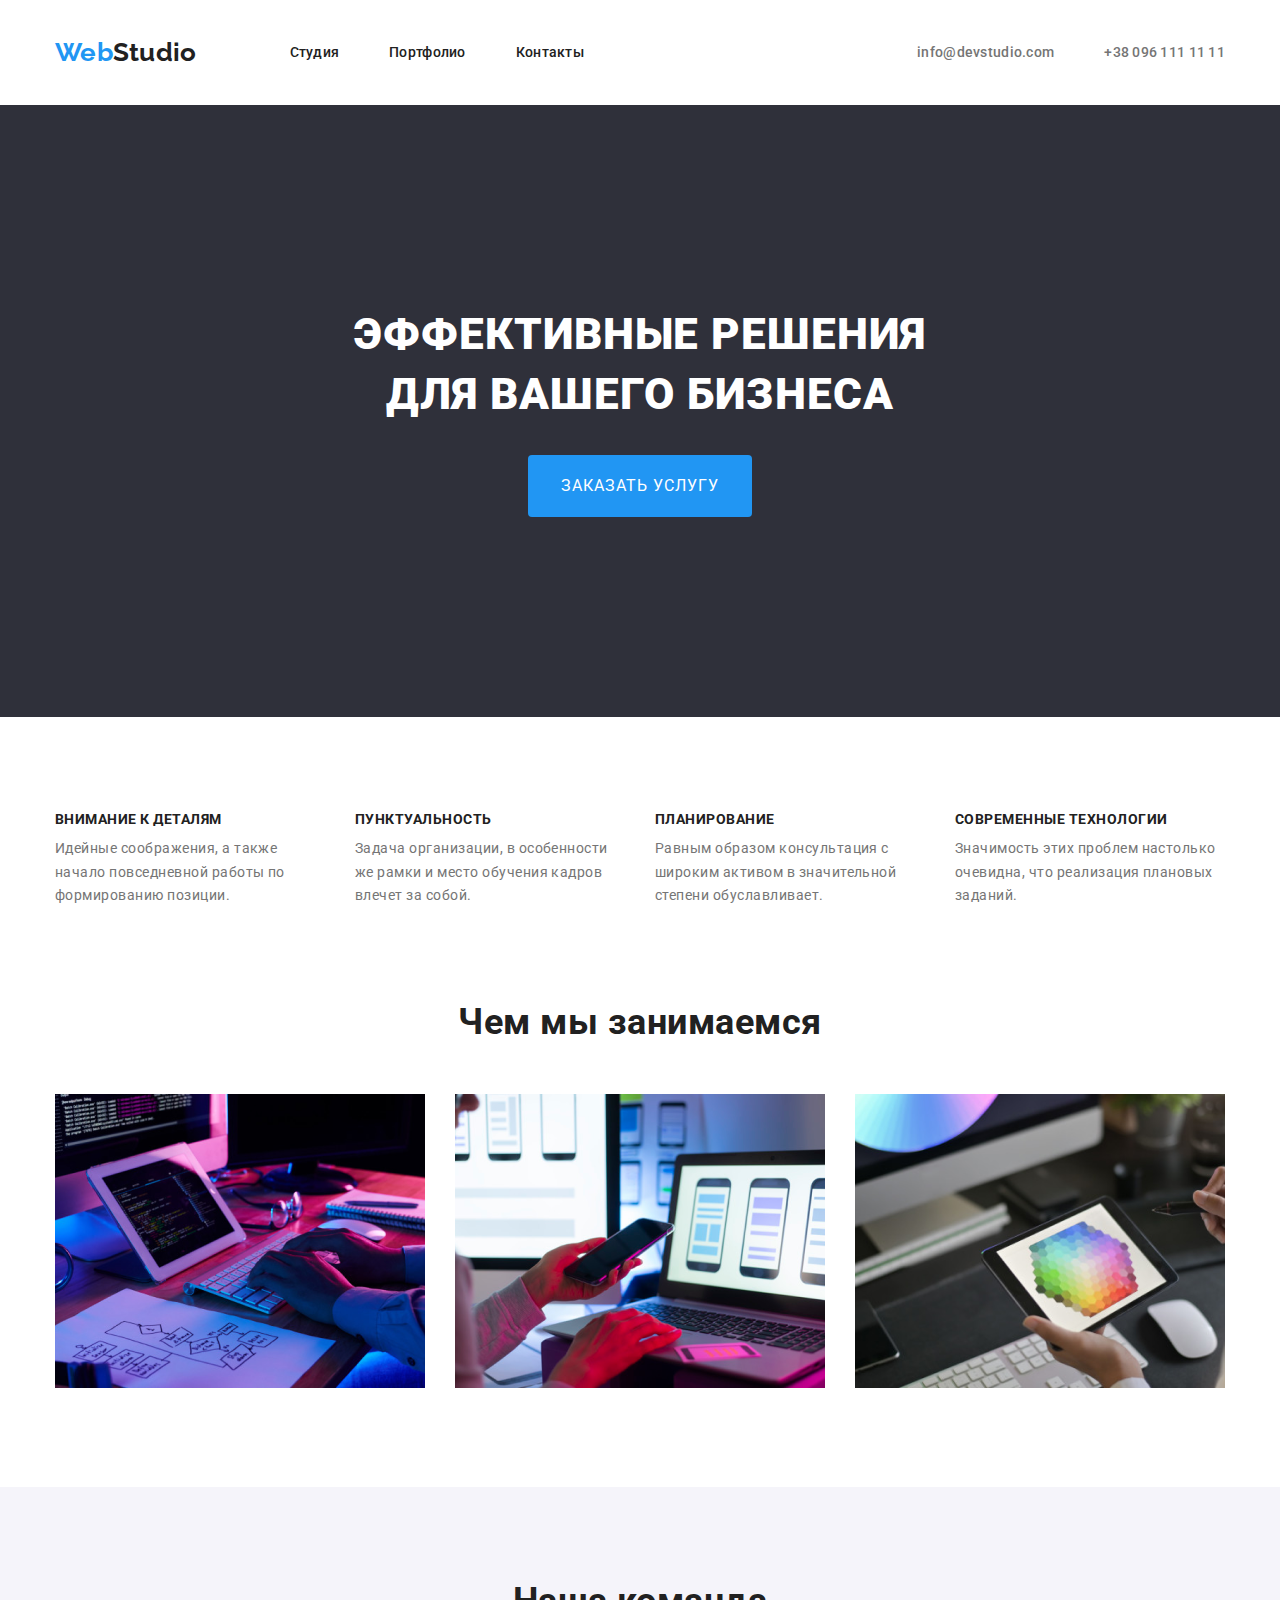
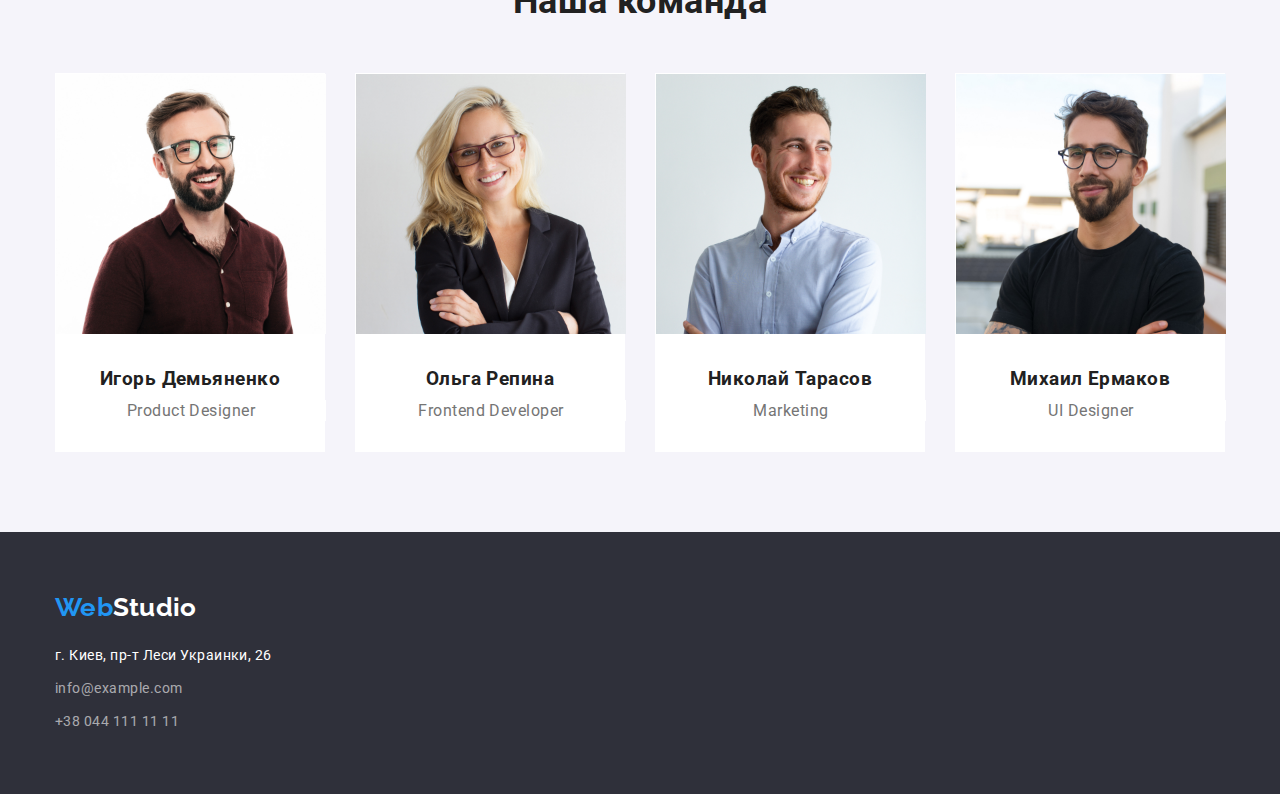
==== commit 41ba3ef5: "Исправлено" ====
--- a/index.html
+++ b/index.html
@@ -101,7 +101,7 @@
 
     <!--Секция наша команда-->
     <section id="Team" class="section">
-      <div class="container background-team">
+      <div class="background-team">
         <h2 class="section-title team">Наша команда</h2>
         <ul class="team-padding list">
           <li class="team-item">
--- a/css/styles.css
+++ b/css/styles.css
@@ -133,7 +133,7 @@
 }
 
 .section {
-  margin-bottom: 94px;
+  padding-top: 94px;
 }
 
 .hero {
@@ -233,10 +233,11 @@
 .team-padding {
   display: flex;
   padding-bottom: 50px;
+  justify-content: center;
 }
 
 .team-item {
-  flex-basis: (100% /4 -30px);
+  width: 270px;
   margin-bottom: 30px;
   font-weight: 500;
   font-size: 16px;
@@ -244,6 +245,8 @@
 
   text-align: center;
   color: var(--primary-text-black);
+  background-color: var(--white);
+  border: 1px solid transparent;
 }
 
 .team-item:not(:last-child) {
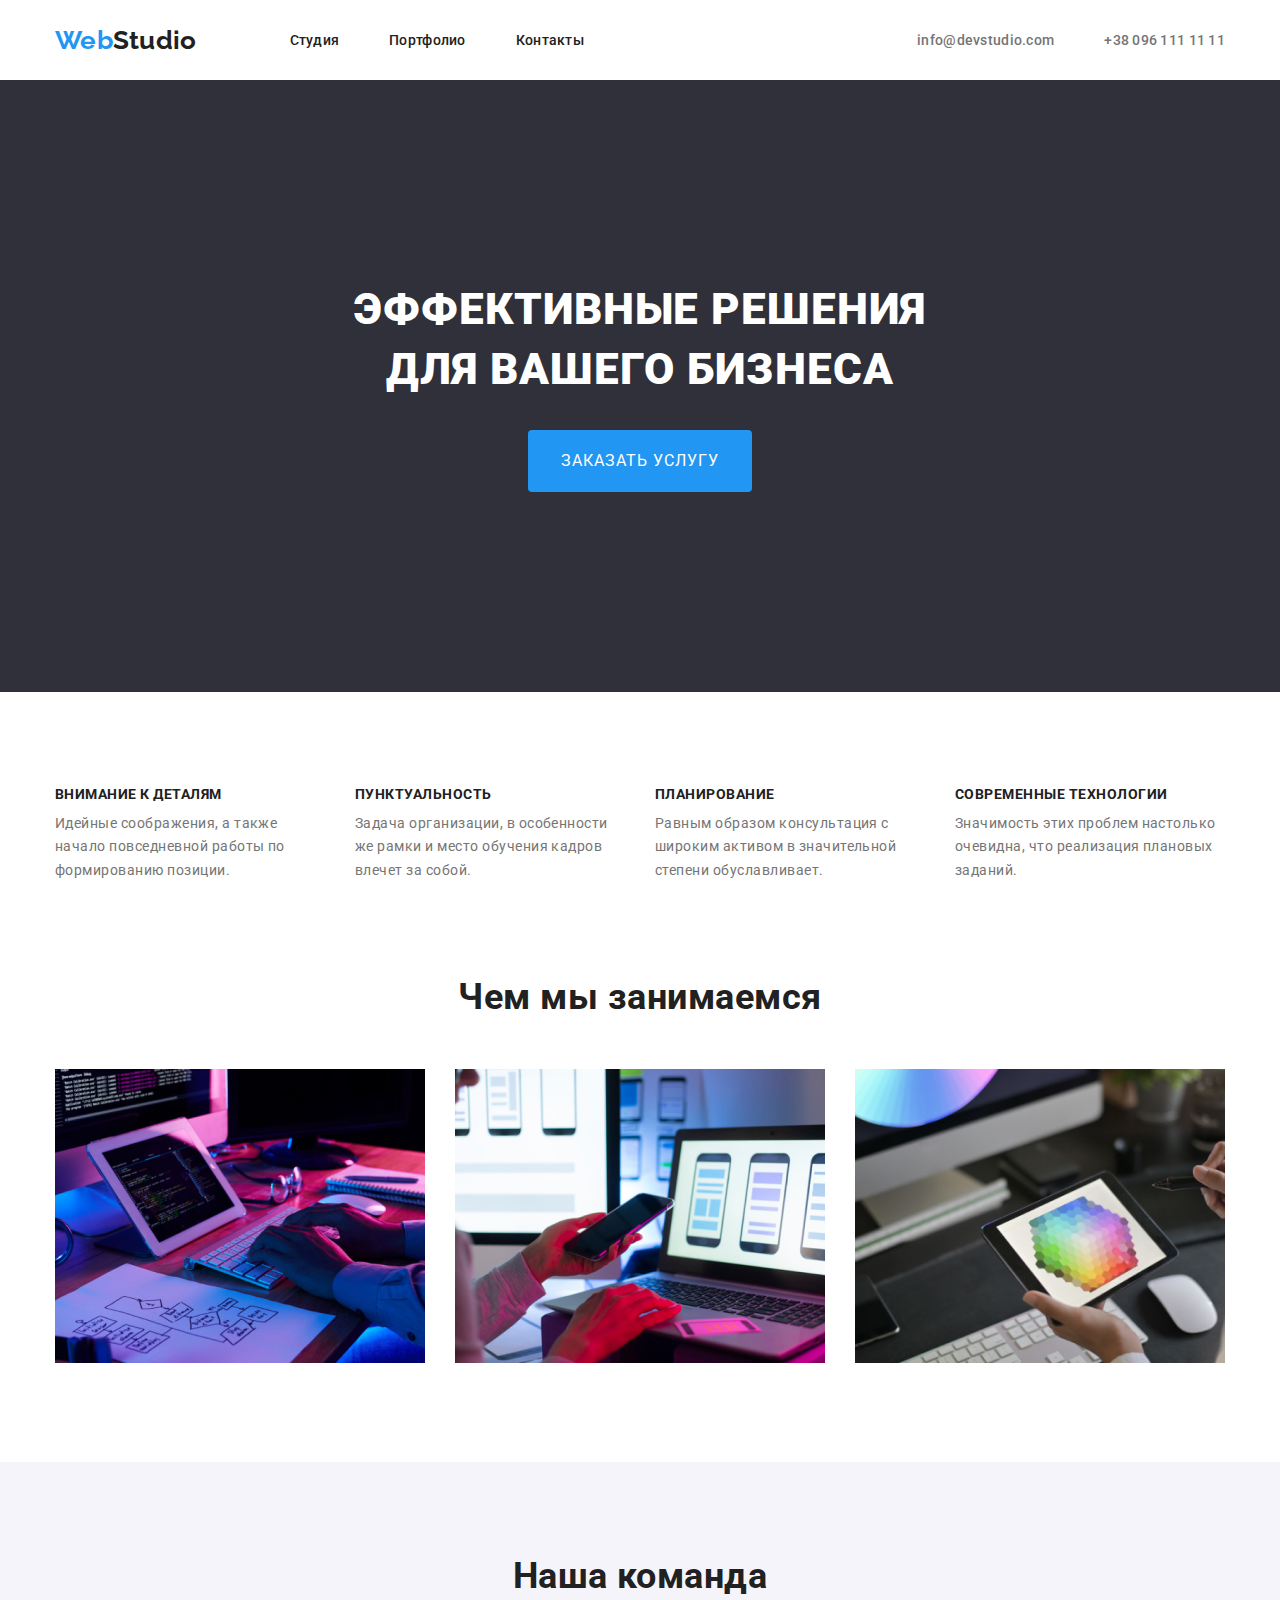
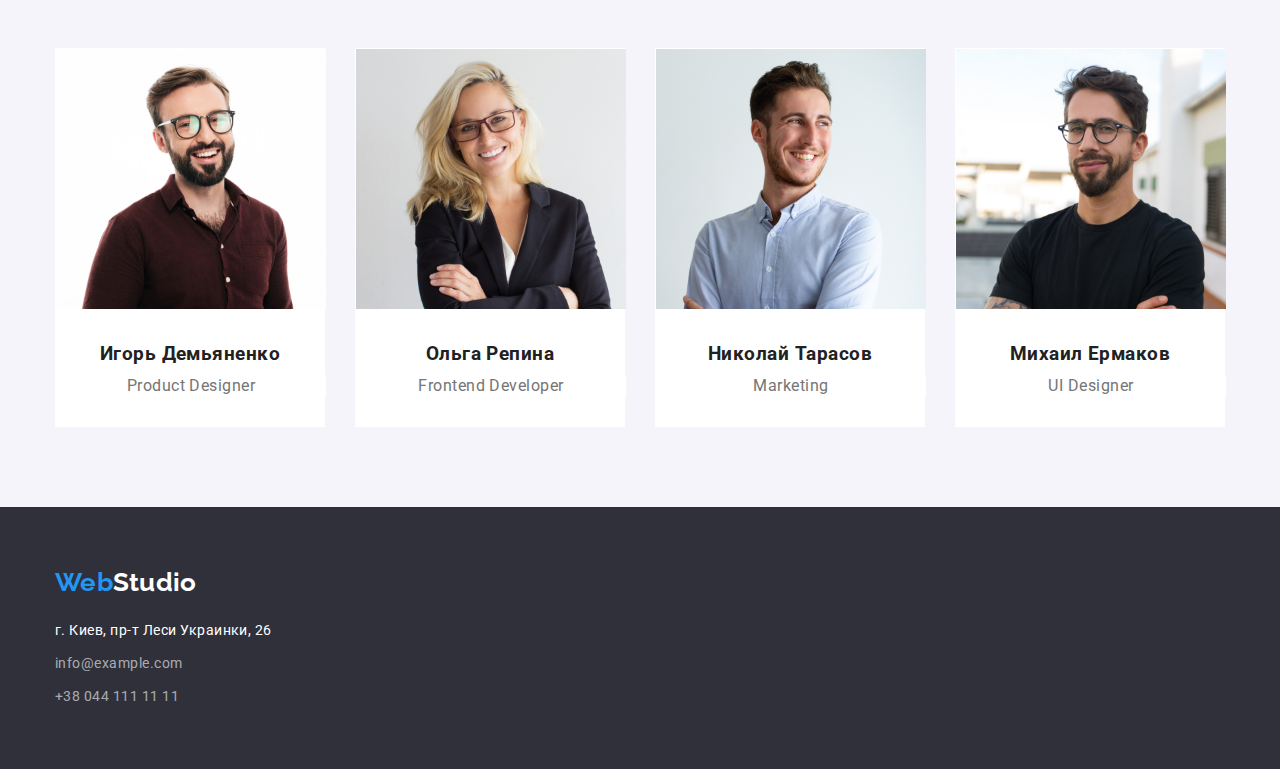
==== commit d919cea1: "Паддинги" ====
--- a/index.html
+++ b/index.html
@@ -39,14 +39,14 @@
   <main>
 
     <!--Герой-->
-    <section class="section hero">
+    <section class="hero">
       <h1 class="hero-title">Эффективные решения <br> для вашего бизнеса </h1>
       <a href="" class="hero-button">Заказать услугу</a>
     </section>
 
     <!-- Преимущства -->
-    <section id="Studio" class="section">
-      <div class="container">
+    <section id="Studio" class="section ">
+      <div class="container ">
         <h2 hidden>Студия</h2>
         <ul class="feature-list list">
           <li class="item">
@@ -82,7 +82,7 @@
     </section>
 
     <!--Секция о нас-->
-    <section id="Portfolio" class="section">
+    <section id="Portfolio" class="section bottom-padding">
       <div class="container">
         <h2 class="section-title">Чем мы занимаемся</h2>
         <ul class="portfolio list">
@@ -100,9 +100,9 @@
     </section>
 
     <!--Секция наша команда-->
-    <section id="Team" class="section">
-      <div class="background-team">
-        <h2 class="section-title team">Наша команда</h2>
+    <section id="Team" class="background-team team">
+      <div class="container">
+        <h2 class="section-title">Наша команда</h2>
         <ul class="team-padding list">
           <li class="team-item">
             <img src="./images/team/img-1.jpg" width="270" height="260" alt="" />
@@ -129,8 +129,8 @@
     </section>
   </main>
   <!--Секция подвал-->
-  <footer class="footer">
-    <div class="div-footer container">
+  <footer class="footer padding-footer">
+    <div class="container">
       <a href="./index.html" class="link item"> <span class="logo">Web</span><span
           class="logo white-logo">Studio</span></a>
       <address>
--- a/css/styles.css
+++ b/css/styles.css
@@ -13,12 +13,16 @@
 h3,
 h4,
 h5,
-h6,
-ul,
-p,
-li {
+h6 {
   margin: 0;
   padding: 0;
+}
+
+ul,
+li,
+p {
+  padding: 0;
+  margin: 0;
 }
 
 :root {
@@ -74,6 +78,11 @@
   margin-right: 50px;
 }
 
+.site-nav .item {
+  padding-top: 32px;
+  padding-bottom: 32px;
+}
+
 .contacts-nav {
   display: flex;
   margin-left: auto;
@@ -87,8 +96,6 @@
 .header {
   padding-left: 0;
   padding-right: 0;
-  padding-top: 24px;
-  padding-bottom: 25px;
 }
 
 .logo {
@@ -110,7 +117,7 @@
 .link {
   font-weight: 500;
   font-size: 14px;
-  line-height: 1.143;
+  line-height: 1.142;
   letter-spacing: 0.02em;
   text-decoration: none;
 }
@@ -122,9 +129,6 @@
 
 .head-link {
   display: block;
-  padding-top: 20px;
-  padding-bottom: 20px;
-
   color: var(--primary-text-black);
 }
 
@@ -142,7 +146,8 @@
   text-align: center;
   letter-spacing: 0.06em;
   text-transform: uppercase;
-  padding: 200px 220px;
+  padding-top: 200px;
+  padding-bottom: 200px;
   align-items: center;
 }
 
@@ -172,6 +177,10 @@
 
 /* Преимущества */
 
+.bottom-padding {
+  padding-bottom: 94px;
+}
+
 .feature {
   margin-bottom: 30px;
 }
@@ -265,13 +274,12 @@
 
 .footer {
   background-color: var(--background-hero);
-
   font-size: 14px;
   line-height: 1.71;
   font-style: normal;
 }
 
-.div-footer {
+.padding-footer {
   padding-top: 60px;
   padding-bottom: 60px;
 }
